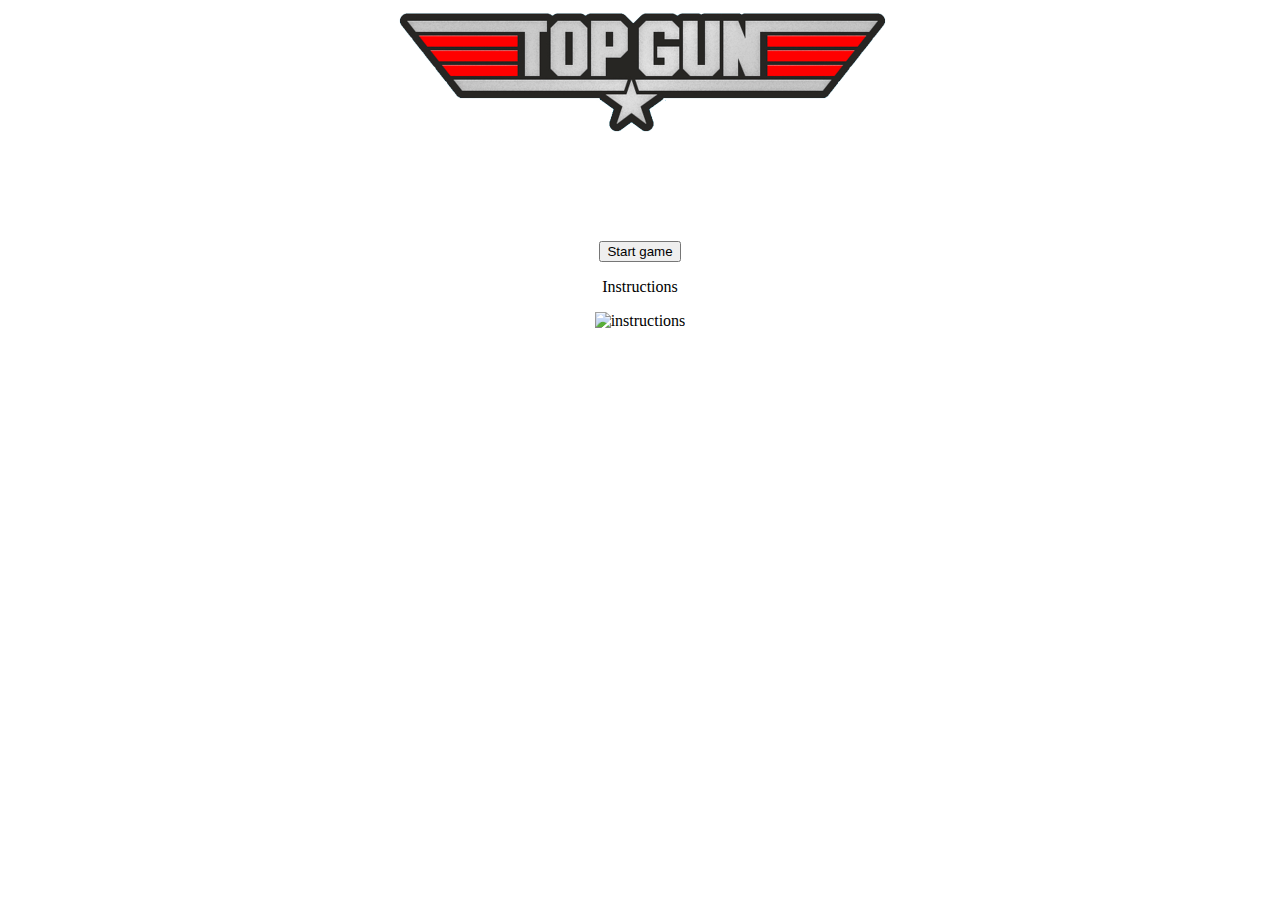
==== index.html @ a591fe2c "Almost done! Bugs fixed, enemies 2 shooting done. Sounds added." ====
<!DOCTYPE html>
<html lang="en">
<head>
    <meta charset="UTF-8">
    <meta name="viewport" content="width=device-width, initial-scale=1.0">
    <title>Top Gun Shooter</title>
    <link rel="stylesheet" href="./styles/styles.css">
</head>
<body>
    <main>
        <!-- Starting Screen -->
        <div id="game-intro">
            <img src="/images/topgun-logo.png" alt="Logo" class="logo-img">
            <br>
            <button id="start-button">Start game</button>
            <div id="instructions-container">
                <p>Instructions</p>
                <img src="" alt="instructions">
            </div>
            <p id="highestscore"></p>
            <audio id="soundtrack" src="/sounds/danger-zone.mp3"></audio>
        </div>

        <!-- Game Screen -->
        <div id="game-container">
            <div id="game-screen"></div>
            <div>
                <p>Score: <span id="score">0</span></p>
                <p>Lifes: <span id="lifes">5</span></p>
                <audio id="bullet-sound" src="/sounds/player-bullets.mp3"></audio>
                <audio id="last-life-boom" src="/sounds/last-life-boom.mp3"></audio>
                <audio id="missile" src="/sounds/missile.mp3"></audio>
            </div>
        </div>

        <!-- Game Over Screen -->
        <div id="game-over">
            <img src="/images/gameover-screen.jpeg" alt="game-over">
            <p id="final-score">Score:</p>
            <button id="restart-button">Restart</button>
            <audio id="ripSoundtrack" src="/sounds/rip.mp3"></audio>
        </div>
    </main>

    <!-- Links for the scripts -->
    <script type="text/javascript" src="scripts/script.js"></script>
    <script type="text/javascript" src="scripts/player.js"></script>
    <script type="text/javascript" src="scripts/game.js"></script>
    <script type="text/javascript" src="scripts/enemy1.js"></script>
    <script type="text/javascript" src="scripts/enemy2.js"></script>
    <script type="text/javascript" src="scripts/bullet.js"></script>
    <script type="text/javascript" src="scripts/guided-bullet.js"></script>
</body>
</html>
---- styles/styles.css ----
body {
    text-align: center;
    padding: 0;
}

/* Game intro stuff */
#game-intro{
    display: block;
}
.logo-img {
    width: 500px;
}
#start-button{
    margin-top: 100px;
}

/* Game Container stuff*/
#game-container {
    display:none;
    align-content: center;
    padding: 20px 0px;
    overflow: hidden;
    position: relative;
    background-image: url(../images/ocean.jpg);
    background-size: cover;
    animation: slide 2s linear infinite;
}
@keyframes slide {
  0% {
    background-position: 0px 0px;
  }
  50% {
    background-position: -500px 0px;
  }
  100% {
    background-position: -1000px 0px;
  }
}

#game-screen {
    display: none;
}

/* Game Over stuff*/
#game-over {
    display: none;
}
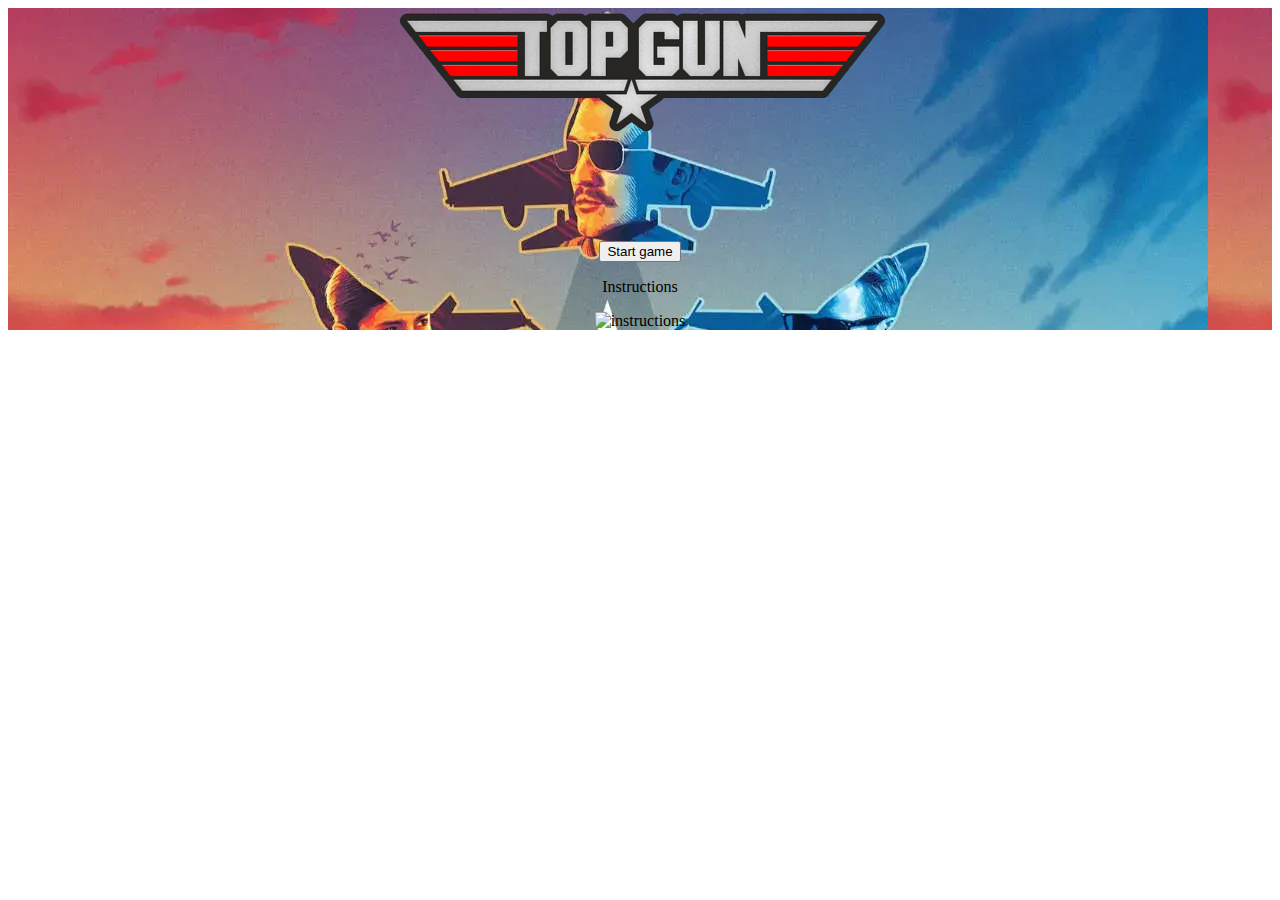
==== commit 763acca9: "Every folder inside a docs folder" ====
--- a/index.html
+++ b/index.html
@@ -4,21 +4,21 @@
     <meta charset="UTF-8">
     <meta name="viewport" content="width=device-width, initial-scale=1.0">
     <title>Top Gun Shooter</title>
-    <link rel="stylesheet" href="./styles/styles.css">
+    <link rel="stylesheet" href="./docs/styles/styles.css">
 </head>
 <body>
     <main>
         <!-- Starting Screen -->
         <div id="game-intro">
-            <img src="/images/topgun-logo.png" alt="Logo" class="logo-img">
+            <img src="./docs/images/topgun-logo.png" alt="Logo" class="logo-img">
             <br>
             <button id="start-button">Start game</button>
             <div id="instructions-container">
                 <p>Instructions</p>
                 <img src="" alt="instructions">
             </div>
-            <p id="highestscore"></p>
-            <audio id="soundtrack" src="/sounds/danger-zone.mp3"></audio>
+            <p id="highestScore"></p>
+            <audio id="soundtrack" src="./docs/sounds/danger-zone.mp3"></audio>
         </div>
 
         <!-- Game Screen -->
@@ -27,28 +27,28 @@
             <div>
                 <p>Score: <span id="score">0</span></p>
                 <p>Lifes: <span id="lifes">5</span></p>
-                <audio id="bullet-sound" src="/sounds/player-bullets.mp3"></audio>
-                <audio id="last-life-boom" src="/sounds/last-life-boom.mp3"></audio>
-                <audio id="missile" src="/sounds/missile.mp3"></audio>
+                <audio id="bullet-sound" src="./docs/sounds/player-bullets.mp3"></audio>
+                <audio id="last-life-boom" src="./docs/sounds/last-life-boom.mp3"></audio>
+                <audio id="missile" src="./docs/sounds/missile.mp3"></audio>
             </div>
         </div>
 
         <!-- Game Over Screen -->
         <div id="game-over">
-            <img src="/images/gameover-screen.jpeg" alt="game-over">
+            <img src="./docs/images/gameover-screen.jpeg" alt="game-over">
             <p id="final-score">Score:</p>
             <button id="restart-button">Restart</button>
-            <audio id="ripSoundtrack" src="/sounds/rip.mp3"></audio>
+            <audio id="ripSoundtrack" src="./docs/sounds/rip.mp3"></audio>
         </div>
     </main>
 
     <!-- Links for the scripts -->
-    <script type="text/javascript" src="scripts/script.js"></script>
-    <script type="text/javascript" src="scripts/player.js"></script>
-    <script type="text/javascript" src="scripts/game.js"></script>
-    <script type="text/javascript" src="scripts/enemy1.js"></script>
-    <script type="text/javascript" src="scripts/enemy2.js"></script>
-    <script type="text/javascript" src="scripts/bullet.js"></script>
-    <script type="text/javascript" src="scripts/guided-bullet.js"></script>
+    <script type="text/javascript" src="./docs/scripts/script.js"></script>
+    <script type="text/javascript" src="./docs/scripts/player.js"></script>
+    <script type="text/javascript" src="./docs/scripts/game.js"></script>
+    <script type="text/javascript" src="./docs/scripts/enemy1.js"></script>
+    <script type="text/javascript" src="./docs/scripts/enemy2.js"></script>
+    <script type="text/javascript" src="./docs/scripts/bullet.js"></script>
+    <script type="text/javascript" src="./docs/scripts/guided-bullet.js"></script>
 </body>
 </html>--- a/docs/styles/styles.css
+++ b/docs/styles/styles.css
@@ -0,0 +1,48 @@
+body {
+    text-align: center;
+    padding: 0;
+}
+
+/* Game intro stuff */
+#game-intro{
+    display: block;
+    background-image: url(/images/start-screen.webp);
+}
+.logo-img {
+    width: 500px;
+}
+#start-button{
+    margin-top: 100px;
+}
+
+/* Game Container stuff*/
+#game-container {
+    display:none;
+    align-content: center;
+    padding: 20px 0px;
+    overflow: hidden;
+    position: absolute;
+    background-image: url(../images/ocean.jpg);
+    background-size: cover;
+    animation: slide 2s linear infinite;
+}
+@keyframes slide {
+  0% {
+    background-position: 0px 0px;
+  }
+  50% {
+    background-position: -500px 0px;
+  }
+  100% {
+    background-position: -1000px 0px;
+  }
+}
+
+#game-screen {
+    display: none;
+}
+
+/* Game Over stuff*/
+#game-over {
+    display: none;
+}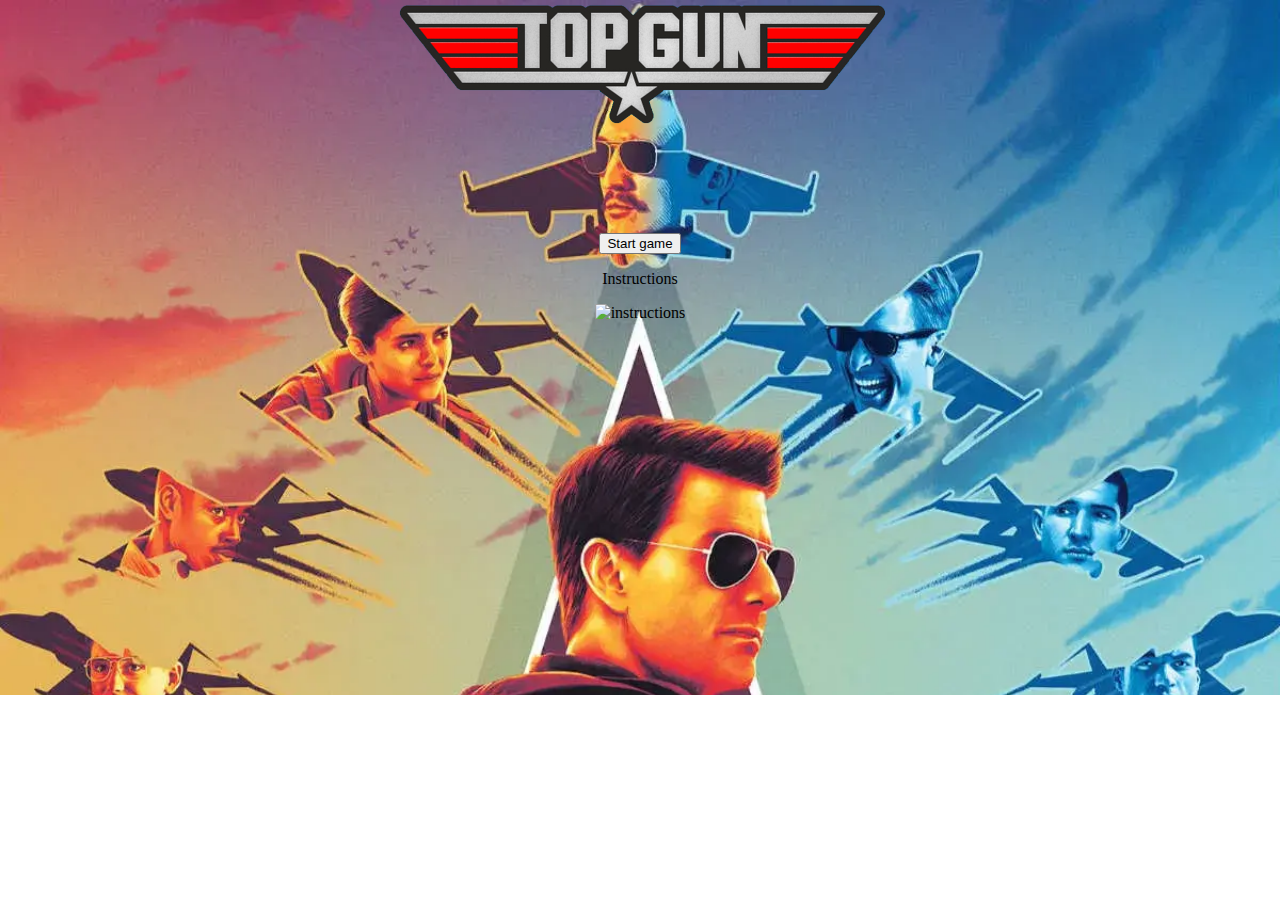
==== commit 498995d6: "Added keys to the movement" ====
--- a/index.html
+++ b/index.html
@@ -17,7 +17,7 @@
                 <p>Instructions</p>
                 <img src="" alt="instructions">
             </div>
-            <p id="highestScore"></p>
+            <div id="highestScore"></div>
             <audio id="soundtrack" src="./docs/sounds/danger-zone.mp3"></audio>
         </div>
 
--- a/docs/styles/styles.css
+++ b/docs/styles/styles.css
@@ -1,12 +1,18 @@
 body {
     text-align: center;
-    padding: 0;
+    padding: 0px 0px;
+    margin: 0px 0px;
 }
 
 /* Game intro stuff */
 #game-intro{
     display: block;
-    background-image: url(/images/start-screen.webp);
+    background-image: url('/docs/images/start-screen.webp');
+    background-repeat: no-repeat;
+    background-size: cover;
+    width: auto;
+    height: 695px;
+   
 }
 .logo-img {
     width: 500px;
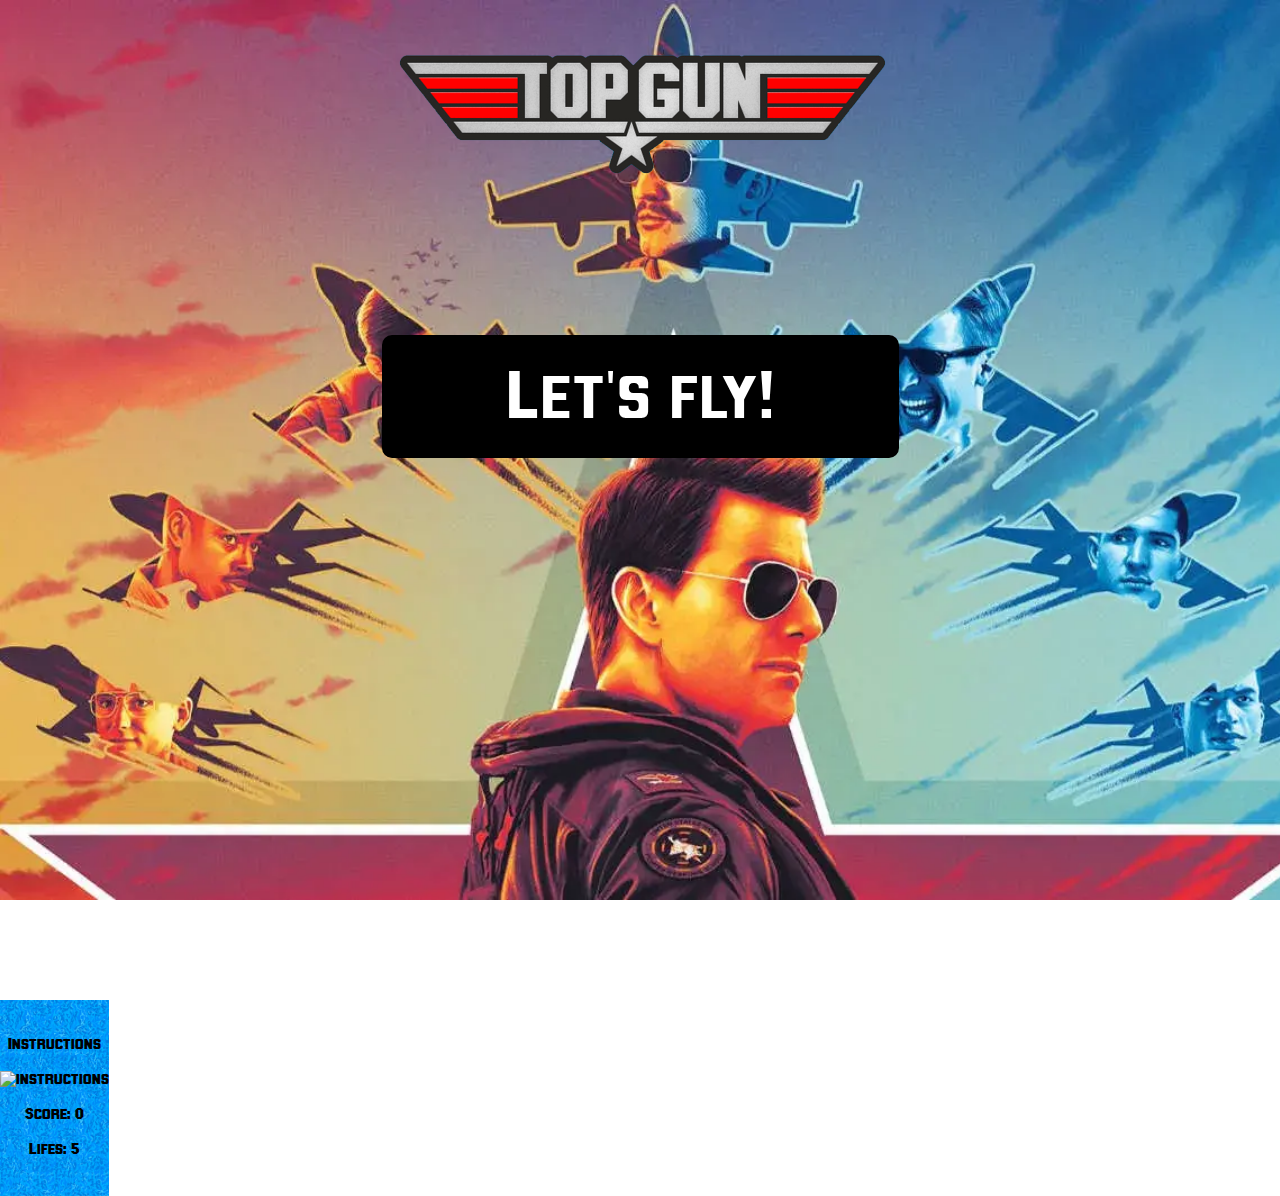
==== commit 4ae7cd55: "started css" ====
--- a/index.html
+++ b/index.html
@@ -11,20 +11,26 @@
         <!-- Starting Screen -->
         <div id="game-intro">
             <img src="./docs/images/topgun-logo.png" alt="Logo" class="logo-img">
+
             <br>
-            <button id="start-button">Start game</button>
-            <div id="instructions-container">
-                <p>Instructions</p>
-                <img src="" alt="instructions">
+
+            <button id="start-button">Let's fly!</button>
+
+            <div id="highestScore">
             </div>
-            <div id="highestScore"></div>
+
             <audio id="soundtrack" src="./docs/sounds/danger-zone.mp3"></audio>
         </div>
 
         <!-- Game Screen -->
         <div id="game-container">
-            <div id="game-screen"></div>
+            <div id="game-screen">
+            </div>
             <div>
+                <div id="instructions-container">
+                    <p>Instructions</p>
+                    <img src="" alt="instructions">
+                </div>
                 <p>Score: <span id="score">0</span></p>
                 <p>Lifes: <span id="lifes">5</span></p>
                 <audio id="bullet-sound" src="./docs/sounds/player-bullets.mp3"></audio>
@@ -35,8 +41,9 @@
 
         <!-- Game Over Screen -->
         <div id="game-over">
-            <img src="./docs/images/gameover-screen.jpeg" alt="game-over">
-            <p id="final-score">Score:</p>
+            <img class="gameOverGif" src="./docs/images/game-over2.gif" alt="game-over">
+            <br>
+            <p id="final-score">Your score:</p>
             <button id="restart-button">Restart</button>
             <audio id="ripSoundtrack" src="./docs/sounds/rip.mp3"></audio>
         </div>
--- a/docs/styles/styles.css
+++ b/docs/styles/styles.css
@@ -1,31 +1,71 @@
+@font-face {
+  font-family: 'TOPGUN';
+  src: url('/docs/fonts/TopOne-Regular.eot');
+  src: url('/docs/fonts/TopOne-Regular.eot?#iefix') format('embedded-opentype'),
+      url('/docs/fonts/TopOne-Regular.woff2') format('woff2'),
+      url('/docs/fonts/TopOne-Regular.woff') format('woff'),
+      url('/docs/fonts/TopOne-Regular.ttf') format('truetype'),
+      url('/docs/fonts/TopOne-Regular.svg#TopOne-Regular') format('svg');
+  font-weight: normal;
+  font-style: normal;
+  font-display: swap;
+}
+
 body {
     text-align: center;
     padding: 0px 0px;
     margin: 0px 0px;
+    font-family: TOPGUN, Arial, Helvetica, sans-serif;
 }
 
 /* Game intro stuff */
 #game-intro{
+    /*display: block;*/
     display: block;
     background-image: url('/docs/images/start-screen.webp');
     background-repeat: no-repeat;
     background-size: cover;
-    width: auto;
-    height: 695px;
-   
+    background-position: 0, 10;
+    max-width: 100%;
+    height: 1000px;
+    background-attachment: fixed;
 }
 .logo-img {
+  margin-top: 50px;
     width: 500px;
 }
 #start-button{
-    margin-top: 100px;
+    padding: 10px 120px;
+    padding-top: 20px;
+    margin-top: 150px;
+    margin-bottom: 50px;
+
+    font-size: 50px;
+    color: white;
+    -webkit-text-stroke-width: 2px;
+    -webkit-text-stroke-color: black;
+    font-size: 70px;
+
+    background-color: black;
+    border-radius: 10px;
+    border-width: 4px;
+    border-color: black;
+    border-style:solid;
+
+    font-family: TOPGUN, Arial, Helvetica, sans-serif;
+}
+#highestScore{
+  padding-top: 30px;
+  padding-bottom: 30px;
 }
 
 /* Game Container stuff*/
 #game-container {
-    display:none;
-    align-content: center;
+    display: flex;
+    flex-direction: row-reverse;
     padding: 20px 0px;
+    background-image: url("/docs/images/gameover-screen.jpeg");
+
     overflow: hidden;
     position: absolute;
     background-image: url(../images/ocean.jpg);
@@ -43,12 +83,43 @@
     background-position: -1000px 0px;
   }
 }
-
 #game-screen {
     display: none;
+    padding-top: 100px;
+    padding: 100px;
 }
 
 /* Game Over stuff*/
 #game-over {
     display: none;
+    background-color: black;
+    height: 1000px;
+    background-attachment: fixed;
+};
+.gameOverGif{
+  margin-top: 500px;
+  width: 50px;
+}
+#restart-button{
+  padding: 20px 100px;
+  margin-top: 10px;
+  margin-bottom: 30px;
+  font-size: 70px;
+
+  font-size: 50px;
+  color: white;
+  -webkit-text-stroke-width: 2px;
+  -webkit-text-stroke-color: black;
+
+  background-color: black;
+  border-radius: 10px;
+  border-width: 4px;
+  border-color: black;
+  border-style:solid;
+
+  font-family: TOPGUN, Arial, Helvetica, sans-serif;
+}
+#final-score{
+  margin-top: 100px;
+  color: white;
 }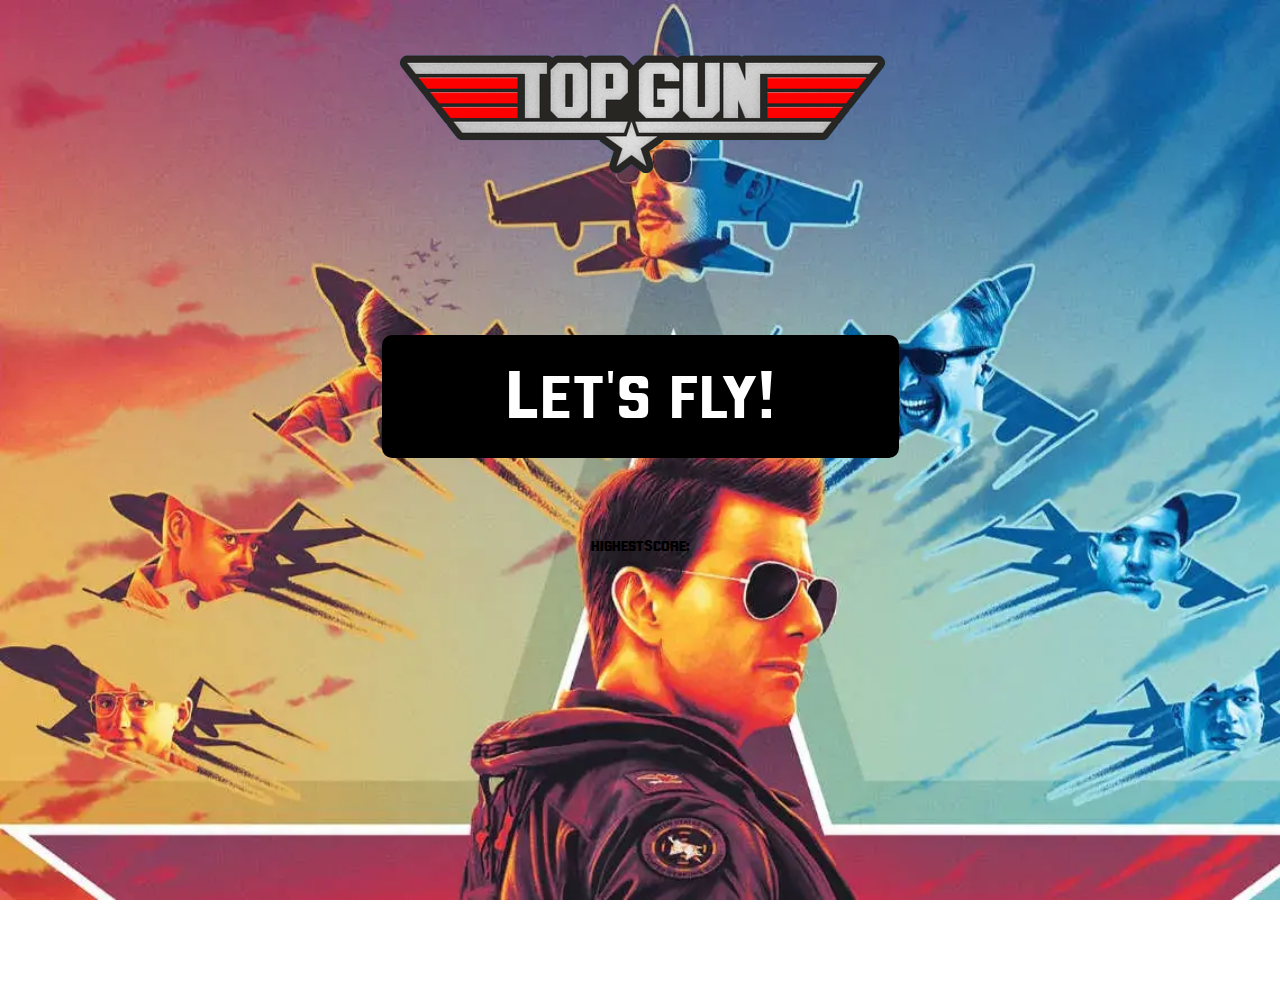
==== commit f05a32ce: "CSS finished" ====
--- a/index.html
+++ b/index.html
@@ -16,7 +16,7 @@
 
             <button id="start-button">Let's fly!</button>
 
-            <div id="highestScore">
+            <div id="highestScore">highestScore: 
             </div>
 
             <audio id="soundtrack" src="./docs/sounds/danger-zone.mp3"></audio>
@@ -26,13 +26,20 @@
         <div id="game-container">
             <div id="game-screen">
             </div>
-            <div>
+            <div id="rightScreen">
                 <div id="instructions-container">
-                    <p>Instructions</p>
-                    <img src="" alt="instructions">
+                    <p class="instructions">Instructions</p>
+                    <p class="title">Move:</p>
+                    <img id="move" src="/docs/images/move.png" alt="instructions">
+                    <br>
+                    <br>
+                    <p class="title">Shoot:</p>
+                    <p id="spaceBar">SpaceBar</p>
                 </div>
-                <p>Score: <span id="score">0</span></p>
-                <p>Lifes: <span id="lifes">5</span></p>
+                <div id="stats">
+                    <p class="stats">Score: <span id="score">0</span></p>
+                    <img class="healthbar" src="/docs/images/health-bar-5.png" alt="health5">
+                </div>
                 <audio id="bullet-sound" src="./docs/sounds/player-bullets.mp3"></audio>
                 <audio id="last-life-boom" src="./docs/sounds/last-life-boom.mp3"></audio>
                 <audio id="missile" src="./docs/sounds/missile.mp3"></audio>
--- a/docs/styles/styles.css
+++ b/docs/styles/styles.css
@@ -61,16 +61,30 @@
 
 /* Game Container stuff*/
 #game-container {
-    display: flex;
-    flex-direction: row-reverse;
-    padding: 20px 0px;
-    background-image: url("/docs/images/gameover-screen.jpeg");
-
+    display: none;
+    justify-content: baseline;
+    flex-direction: row;
+    background-image: linear-gradient(to bottom, black, navy);
+    background-size: cover;
+    max-width: 100%;
+    height: 700px;
+    background-attachment: fixed;
+}
+#game-screen {
+    margin-top: 50px;
+    margin-left: 50px;
+    display: none;
+    height: 600px;
+    width: 1000px;
     overflow: hidden;
     position: absolute;
     background-image: url(../images/ocean.jpg);
     background-size: cover;
     animation: slide 2s linear infinite;
+    border-style: solid;
+    border-radius: 10px;
+    border-width: 5px;
+    border-color: black;
 }
 @keyframes slide {
   0% {
@@ -83,10 +97,38 @@
     background-position: -1000px 0px;
   }
 }
-#game-screen {
-    display: none;
-    padding-top: 100px;
-    padding: 100px;
+#rightScreen{
+  display: "none";
+  margin-top: 50px;
+  margin-left: 1150px;
+  flex-direction: column;
+  justify-content: baseline;
+  color: white;
+
+}
+.instructions{
+  font-size: 50px;
+  color: white;
+  -webkit-text-stroke-width: 2px;
+  -webkit-text-stroke-color: black;
+}
+#stats{
+  margin-top: 20;
+}
+.stats{
+  font-size: 20px;
+}
+#move{
+  width: 350px;
+}
+.healthbar{
+  width: 250px
+}
+.title{
+  font-size: 20px;
+}
+#spaceBar{
+  font-size: 30px;
 }
 
 /* Game Over stuff*/
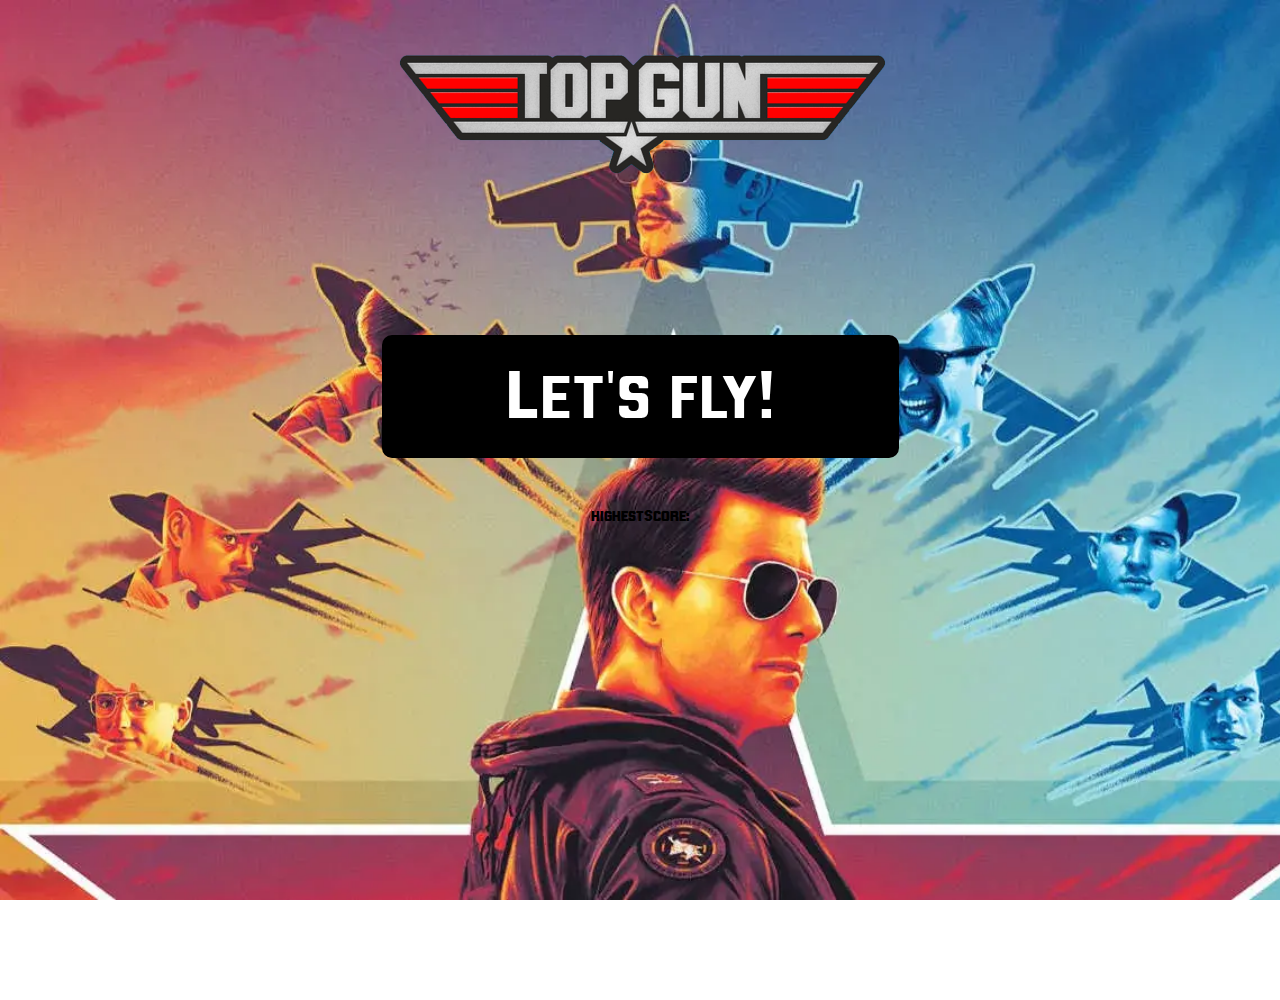
==== commit f3226d91: "Almost final version. Only need to adjust the highscore storage in localStorage." ====
--- a/index.html
+++ b/index.html
@@ -16,7 +16,7 @@
 
             <button id="start-button">Let's fly!</button>
 
-            <div id="highestScore">highestScore: 
+            <div id="hs">highestScore: 
             </div>
 
             <audio id="soundtrack" src="./docs/sounds/danger-zone.mp3"></audio>
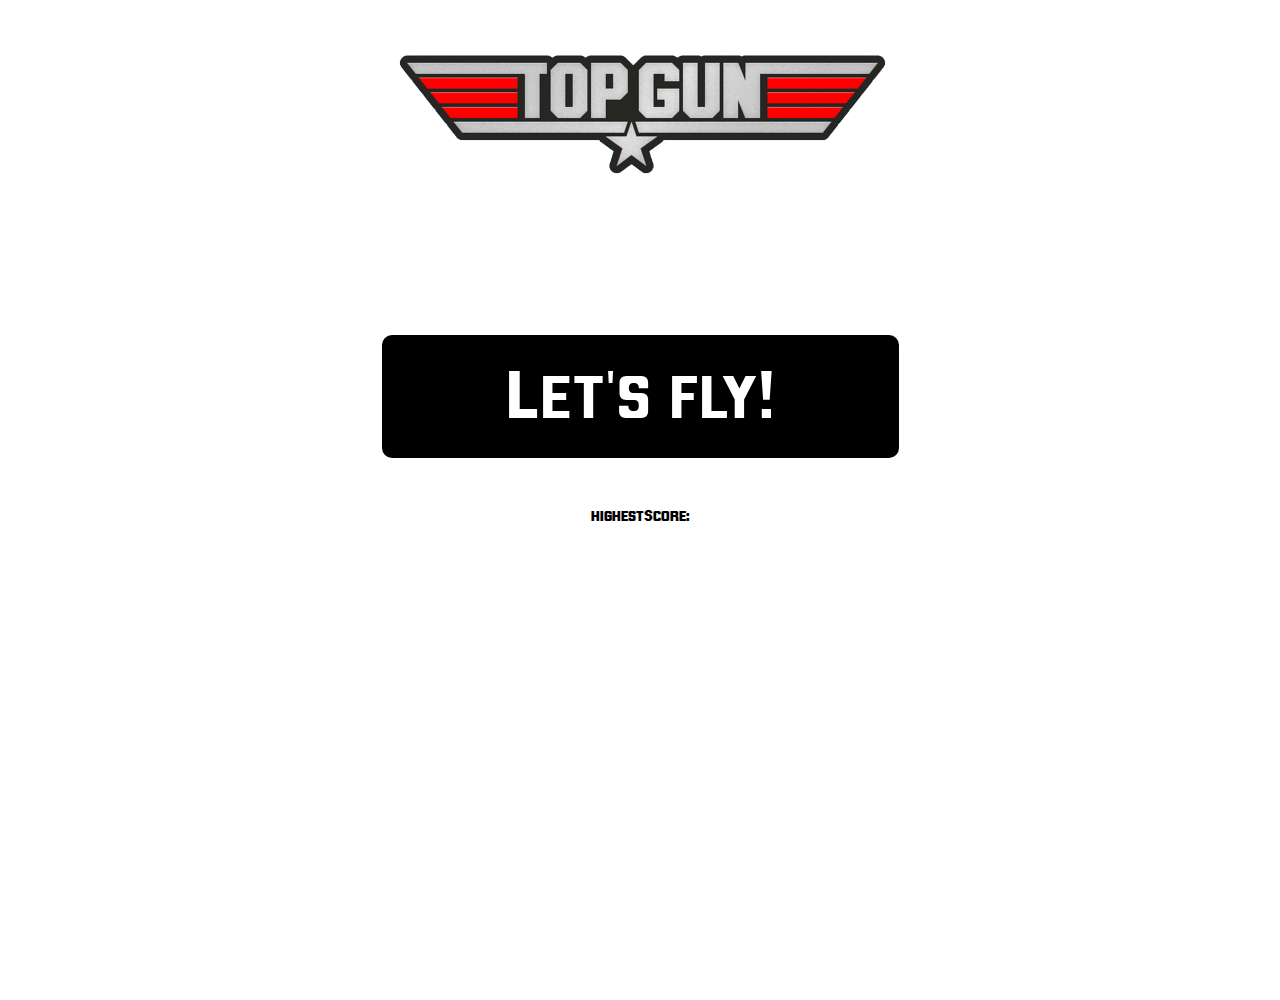
==== commit 6ad8b631: "Corrected files paths that weren't showing in the deploy" ====
--- a/index.html
+++ b/index.html
@@ -30,7 +30,7 @@
                 <div id="instructions-container">
                     <p class="instructions">Instructions</p>
                     <p class="title">Move:</p>
-                    <img id="move" src="/docs/images/move.png" alt="instructions">
+                    <img id="move" src="./docs/images/move.png" alt="instructions">
                     <br>
                     <br>
                     <p class="title">Shoot:</p>
@@ -38,7 +38,7 @@
                 </div>
                 <div id="stats">
                     <p class="stats">Score: <span id="score">0</span></p>
-                    <img class="healthbar" src="/docs/images/health-bar-5.png" alt="health5">
+                    <img class="healthbar" src="./docs/images/health-bar-5.png" alt="health5">
                 </div>
                 <audio id="bullet-sound" src="./docs/sounds/player-bullets.mp3"></audio>
                 <audio id="last-life-boom" src="./docs/sounds/last-life-boom.mp3"></audio>
--- a/docs/styles/styles.css
+++ b/docs/styles/styles.css
@@ -22,7 +22,7 @@
 #game-intro{
     /*display: block;*/
     display: block;
-    background-image: url('/docs/images/start-screen.webp');
+    background-image: url('./docs/images/start-screen.webp');
     background-repeat: no-repeat;
     background-size: cover;
     background-position: 0, 10;
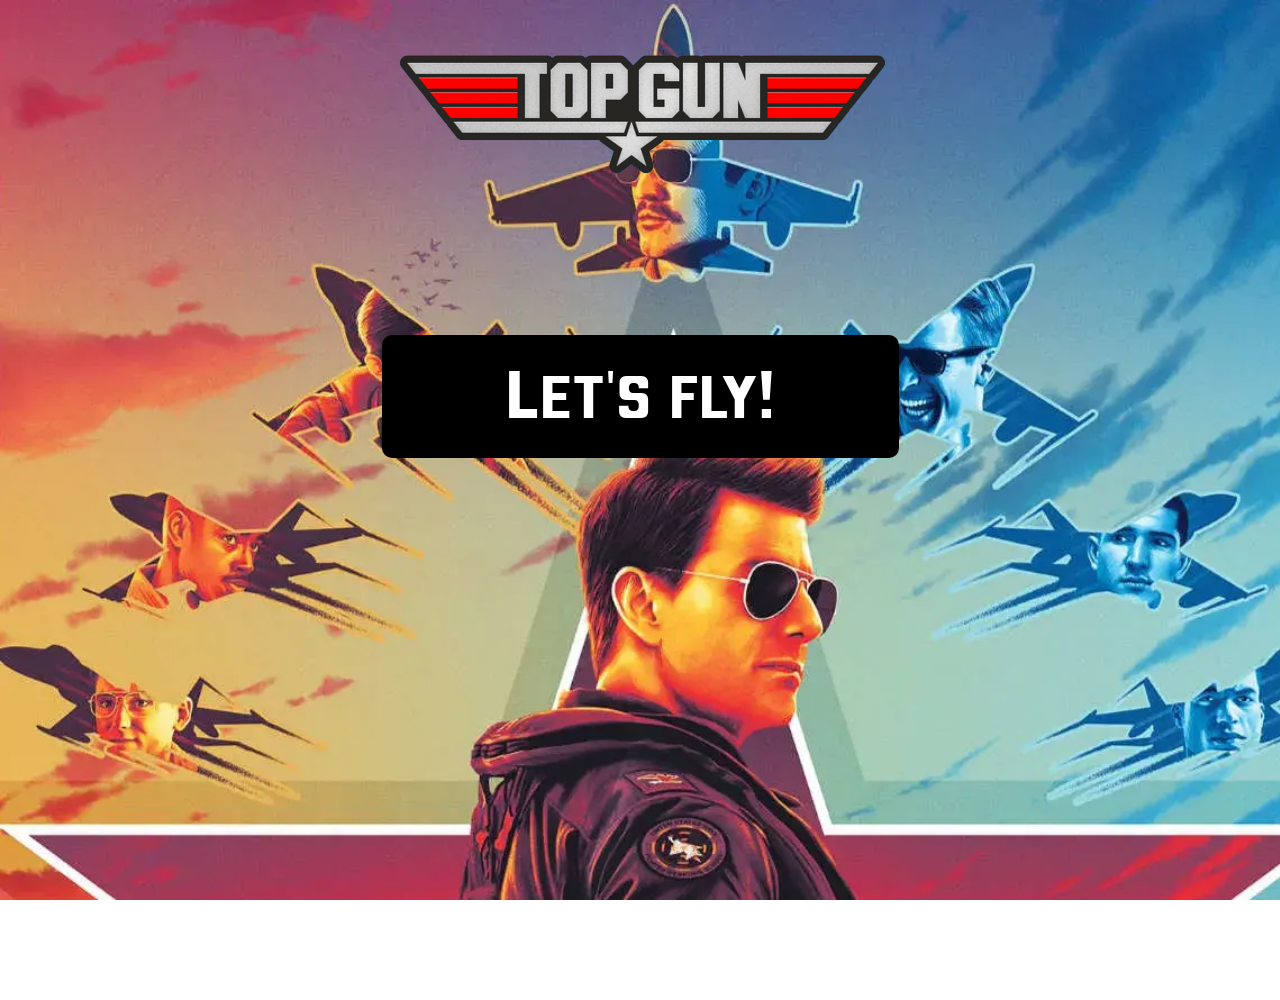
==== commit 630576e2: "Final version" ====
--- a/index.html
+++ b/index.html
@@ -16,8 +16,8 @@
 
             <button id="start-button">Let's fly!</button>
 
-            <div id="hs">highestScore: 
-            </div>
+            <!-- <div id="hs">highestScore: 
+            </div> -->
 
             <audio id="soundtrack" src="./docs/sounds/danger-zone.mp3"></audio>
         </div>
--- a/docs/styles/styles.css
+++ b/docs/styles/styles.css
@@ -1,11 +1,11 @@
 @font-face {
   font-family: 'TOPGUN';
-  src: url('/docs/fonts/TopOne-Regular.eot');
-  src: url('/docs/fonts/TopOne-Regular.eot?#iefix') format('embedded-opentype'),
-      url('/docs/fonts/TopOne-Regular.woff2') format('woff2'),
-      url('/docs/fonts/TopOne-Regular.woff') format('woff'),
-      url('/docs/fonts/TopOne-Regular.ttf') format('truetype'),
-      url('/docs/fonts/TopOne-Regular.svg#TopOne-Regular') format('svg');
+  src: url('../fonts/TopOne-Regular.eot');
+  src: url('../fonts/TopOne-Regular.eot?#iefix') format('embedded-opentype'),
+      url('../fonts/TopOne-Regular.woff2') format('woff2'),
+      url('../fonts/TopOne-Regular.woff') format('woff'),
+      url('../fonts/TopOne-Regular.ttf') format('truetype'),
+      url('../fonts/TopOne-Regular.svg#TopOne-Regular') format('svg');
   font-weight: normal;
   font-style: normal;
   font-display: swap;
@@ -22,7 +22,7 @@
 #game-intro{
     /*display: block;*/
     display: block;
-    background-image: url('./docs/images/start-screen.webp');
+    background-image: url('../images/start-screen.webp');
     background-repeat: no-repeat;
     background-size: cover;
     background-position: 0, 10;
